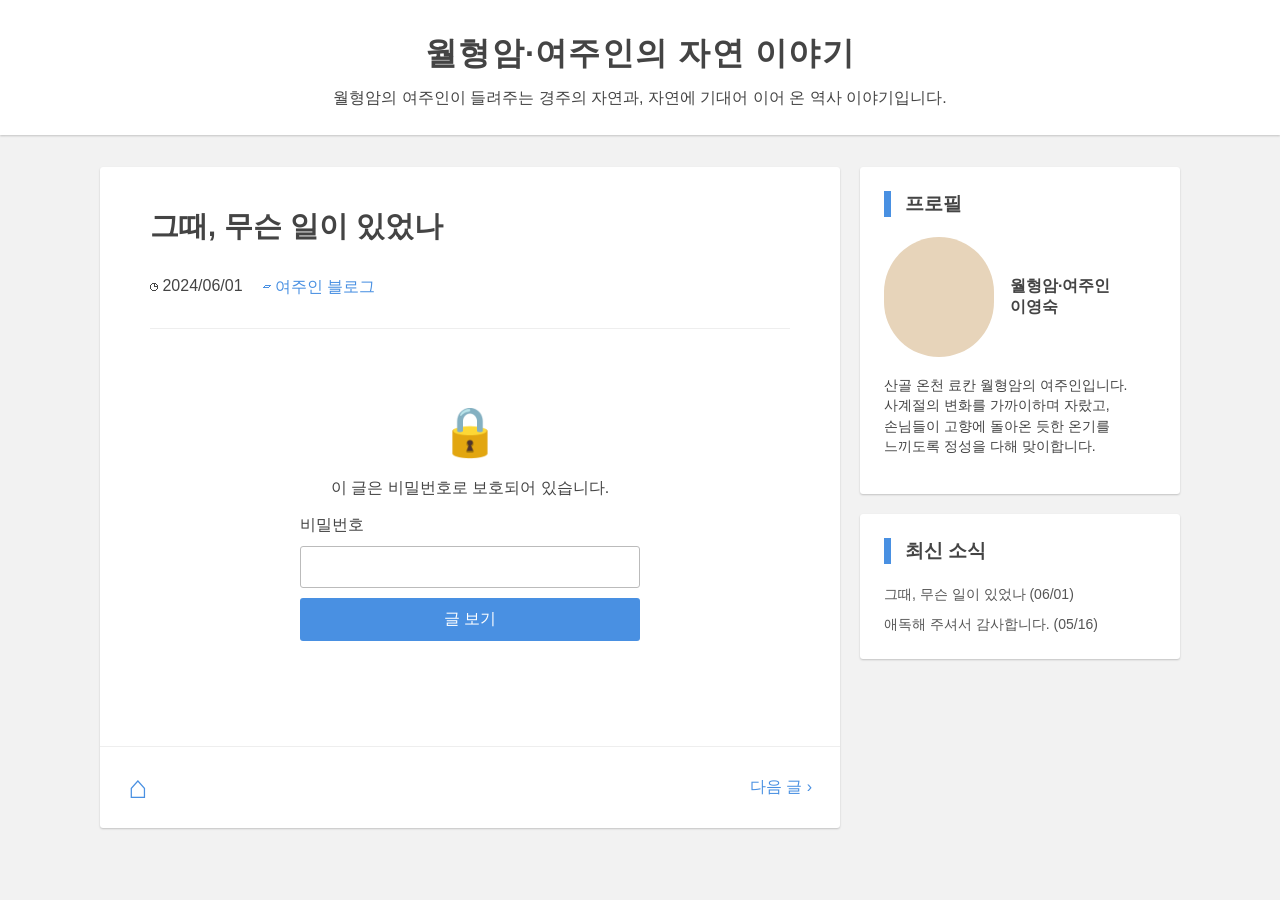
==== blog-entry-1.html @ ec3e3de4 "월형암 자연 이야기 사이트 배포" ====
<!doctype html><html lang="ko"><head><meta charset="utf-8"><meta name="viewport" content="width=device-width,initial-scale=1"><title>그때, 무슨 일이 있었나 | 월형암</title><link rel="stylesheet" href="styles.css"></head><body>
<header class="site-header"><a class="site-title" href="index.html">월형암·여주인의 자연 이야기</a><p>월형암의 여주인이 들려주는 경주의 자연과, 자연에 기대어 이어 온 역사 이야기입니다.</p></header>
<main class="content"><section class="post-card"><h1>그때, 무슨 일이 있었나</h1><div class="meta"><span>◷ 2024/06/01</span><a href="index.html">▱ 여주인 블로그</a></div><section id="locked" class="locked-post"><div class="lock-icon">🔒</div><p>이 글은 비밀번호로 보호되어 있습니다.</p><form id="password-form" class="password-form"><label for="password">비밀번호</label><input id="password" type="password" autocomplete="off" required><button type="submit">글 보기</button><p id="error" class="password-error" hidden>비밀번호가 올바르지 않습니다.</p></form></section><article id="post" class="translated-post" hidden></article><nav class="pager"><a class="home" href="index.html">⌂</a><a href="index.html">다음 글 ›</a></nav></section><aside class="sidebar"><section class="side-card"><h2>프로필</h2><div class="profile-head"><div class="portrait" aria-label="월형암 여주인 이영숙의 초상"></div><strong>월형암·여주인<br>이영숙</strong></div><p>산골 온천 료칸 월형암의 여주인입니다. 사계절의 변화를 가까이하며 자랐고, 손님들이 고향에 돌아온 듯한 온기를 느끼도록 정성을 다해 맞이합니다.</p></section><section class="side-card"><h2>최신 소식</h2><ul><li><a href="blog-entry-1.html">그때, 무슨 일이 있었나 (06/01)</a></li><li><a href="index.html">애독해 주셔서 감사합니다. (05/16)</a></li></ul></section></aside></main>
<script>
const body=`지호가 사고로 세상을 떠난 뒤, 저는 줄곧 후회 속에서 살아왔습니다.
우리 지호는 아무 잘못도 없었습니다.
여관과 손님들, 그리고 저를 위해 자신의 몸을 돌보지 않고 계속해서 일해주었습니다.
직원 부족으로 어려움을 겪고 있던 이 여관에 지호는 그야말로 희망 그 자체였습니다.
하지만 저는 그런 아들의 헌신에 기대고만 있었습니다.
그때 제가 선택할 수 있었던 길은 여러 가지가 있었습니다.
최승민 씨의 조언을 순순히 받아들이고, 직원 채용과 장시간 노동 문제를 조금이라도 더 일찍 개선했더라면.
지칠 대로 지쳐 있던 지호에게 그날의 셔틀 업무를 맡기지 않았더라면.
분명 수많은 선택지가 있었을 텐데, 저는 그중 어느 하나도 선택하지 않았습니다.
아마 모든 것이 제 잘못이겠지요.
그때 진실을 숨기지 않고 모든 것을 털어놓을 수도 있었습니다.
하지만 그렇게 했다면 이 여관은 어떻게 되었을까요? 직원들은 어떻게 되었을까요?
그리고 무엇보다 지호가 세상 사람들에게 어떤 시선을 받게 되었을까요?
제 자신이 어떻게 되는지는 아무래도 상관없었습니다.
그저 조상 대대로 이어져 내려온 이 여관과,
몸과 마음을 희생하면서까지 헌신해 준 지호의 명예만큼은 지키고 싶었습니다.
절벽 아래에 있는 자동차를 발견했을 때, 이미 두 사람의 목숨을 구할 수 없다는 사실은 명백했습니다.
그때의 저는 스스로도 놀랄 만큼 침착했습니다.
절망감보다 먼저 여관을 지켜야 한다는 사명감에 사로잡혀 있었습니다.
그렇게 여관을 지킬 방법을 생각하던 중, 쓰레기장에 전신거울이 있었다는 사실이 문득 떠올랐습니다.
만약 이곳에 거울이 있다면――
그리고 저는 하나의 죄를 저질렀습니다.
제가 생각했던 형태와는 달랐지만, 결과적으로
'동물이 갑자기 뛰어들어 발생한 사고'라는 거짓된 진실이 덧씌워졌고,
여관도 지호의 명예도 지킬 수 있었습니다.
다만, 황도준 씨에게는 진심으로 죄송하게 생각하고 있습니다.
모든 사실을 세상에 밝히고 마음의 짐을 내려놓고 싶다고 몇 번이고, 몇 번이고 생각했습니다.
그럼에도 끝까지 입을 다물었던 저에게 이제 용서받을 자격 따위는 없겠지요.
그러니 적어도 이곳에 진실을 기록해 두려 합니다.
혹시 이 글을 읽고 계신 분이 있다면, 부디 이 진실을 황도준 씨의 유가족과 친구분들께 전해 주십시오.
그것이 제게 남겨진 마지막 속죄입니다.

여주인
이영숙 올림`;
document.querySelector('#password-form').addEventListener('submit',e=>{e.preventDefault();if(document.querySelector('#password').value==='11050525'){document.querySelector('#locked').hidden=true;const post=document.querySelector('#post');post.innerHTML=body.split(/\n\n+/).map(p=>`<p>${p.replace(/\n/g,'<br>')}</p>`).join('');post.hidden=false;sessionStorage.setItem('post1','open')}else document.querySelector('#error').hidden=false});if(sessionStorage.getItem('post1')==='open'){document.querySelector('#password').value='11050525';document.querySelector('#password-form').requestSubmit()}
</script></body></html>
---- styles.css ----
*{box-sizing:border-box}body{margin:0;color:#444;background:#f2f2f2;font-family:"Malgun Gothic","Apple SD Gothic Neo",sans-serif;word-break:keep-all}a{color:#4990e2;text-decoration:none}.site-header{padding:32px 20px 26px;text-align:center;background:#fff;box-shadow:0 1px 2px #0003}.site-title{color:#444;font-size:2rem;font-weight:700;letter-spacing:.08rem}.site-header p{margin:12px 0 0}.content{display:flex;gap:20px;width:min(1080px,calc(100% - 40px));margin:auto;padding:32px 0 48px;align-items:flex-start}.post-card,.side-card{border-radius:3px;background:#fff;box-shadow:0 1px 2px #0003}.post-card{width:740px;padding:40px 50px 0;overflow:hidden}.post-card h1{margin:0 0 30px;font-size:1.8rem}.meta{display:flex;gap:20px;font-size:16px}.notice{margin:30px 0;min-height:354px;padding:35px 20px 20px;border:1px solid #e0d7c8;border-radius:6px;color:#3b3125;background:#faf7f2;text-align:center;font-family:Batang,"Nanum Myeongjo",serif;line-height:1.75}.bowing{margin-top:18px;font-size:90px}.pager{display:flex;justify-content:space-between;align-items:center;margin:0 -50px;border-top:1px solid #eee}.pager a{padding:22px 28px}.pager .home{font-size:32px}.translated-post{margin:30px 0;padding:34px 0 12px;border-top:1px solid #eee;color:#3b3125;font-family:Batang,"Nanum Myeongjo",serif;font-size:16px;line-height:1.95}.translated-post p{margin:0 0 30px}.locked-post{min-height:340px;margin:30px 0;padding:75px 24px;border-top:1px solid #eee;text-align:center}.lock-icon{margin-bottom:18px;font-size:48px}.password-form{display:grid;gap:10px;width:min(340px,100%);margin:auto;text-align:left}.password-form input{padding:11px;border:1px solid #bbb;border-radius:3px;font:inherit}.password-form button{padding:11px;border:0;border-radius:3px;color:#fff;background:#4990e2;font:inherit;cursor:pointer}.password-error{color:#c0392b}.sidebar{width:320px;flex:0 0 320px}.side-card{margin-bottom:20px;padding:24px}.side-card h2{margin:0 0 20px;padding-left:14px;border-left:7px solid #4990e2;font-size:1.2rem}.profile-head{display:flex;gap:16px;align-items:center;margin-bottom:18px}.portrait{width:110px;height:120px;flex:0 0 110px;border-radius:60px;background:url("https://blog-imgs-168.fc2.com/4/o/n/4one5213o2qq/okami_icons.jpg") center/cover no-repeat,#e7d4ba}.side-card p,.side-card li{font-size:14px;line-height:1.45}.side-card ul{margin:0;padding:0;list-style:none}.side-card li+li{margin-top:10px}.side-card li a{color:#555}.footer{text-align:center;font-size:13px;line-height:1.7}.footer span{color:#4990e2}@media(max-width:800px){.site-title{font-size:1.55rem}.site-header p{font-size:13px;line-height:1.5}.content{display:block;width:calc(100% - 24px);padding-top:20px}.post-card{width:100%;padding:28px 22px 0}.post-card h1{font-size:1.45rem}.pager{margin:0 -22px}.sidebar{width:100%;margin-top:20px}}
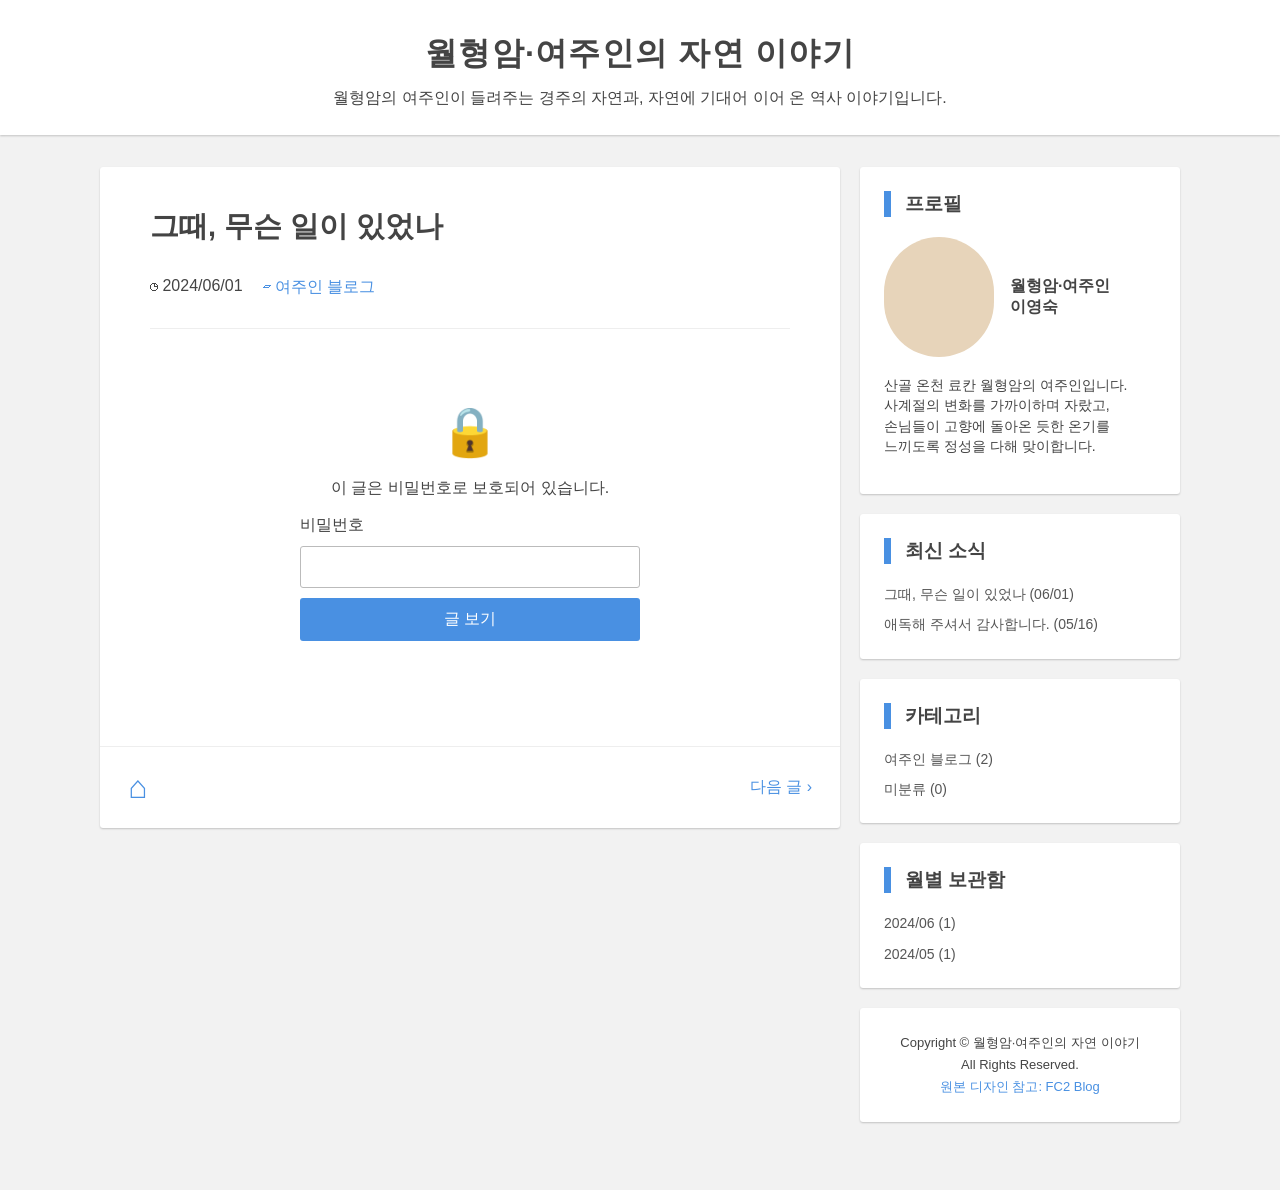
==== commit 75b52876: "카테고리와 월별 보관함 복원" ====
--- a/blog-entry-1.html
+++ b/blog-entry-1.html
@@ -1,6 +1,6 @@
 <!doctype html><html lang="ko"><head><meta charset="utf-8"><meta name="viewport" content="width=device-width,initial-scale=1"><title>그때, 무슨 일이 있었나 | 월형암</title><link rel="stylesheet" href="styles.css"></head><body>
 <header class="site-header"><a class="site-title" href="index.html">월형암·여주인의 자연 이야기</a><p>월형암의 여주인이 들려주는 경주의 자연과, 자연에 기대어 이어 온 역사 이야기입니다.</p></header>
-<main class="content"><section class="post-card"><h1>그때, 무슨 일이 있었나</h1><div class="meta"><span>◷ 2024/06/01</span><a href="index.html">▱ 여주인 블로그</a></div><section id="locked" class="locked-post"><div class="lock-icon">🔒</div><p>이 글은 비밀번호로 보호되어 있습니다.</p><form id="password-form" class="password-form"><label for="password">비밀번호</label><input id="password" type="password" autocomplete="off" required><button type="submit">글 보기</button><p id="error" class="password-error" hidden>비밀번호가 올바르지 않습니다.</p></form></section><article id="post" class="translated-post" hidden></article><nav class="pager"><a class="home" href="index.html">⌂</a><a href="index.html">다음 글 ›</a></nav></section><aside class="sidebar"><section class="side-card"><h2>프로필</h2><div class="profile-head"><div class="portrait" aria-label="월형암 여주인 이영숙의 초상"></div><strong>월형암·여주인<br>이영숙</strong></div><p>산골 온천 료칸 월형암의 여주인입니다. 사계절의 변화를 가까이하며 자랐고, 손님들이 고향에 돌아온 듯한 온기를 느끼도록 정성을 다해 맞이합니다.</p></section><section class="side-card"><h2>최신 소식</h2><ul><li><a href="blog-entry-1.html">그때, 무슨 일이 있었나 (06/01)</a></li><li><a href="index.html">애독해 주셔서 감사합니다. (05/16)</a></li></ul></section></aside></main>
+<main class="content"><section class="post-card"><h1>그때, 무슨 일이 있었나</h1><div class="meta"><span>◷ 2024/06/01</span><a href="index.html">▱ 여주인 블로그</a></div><section id="locked" class="locked-post"><div class="lock-icon">🔒</div><p>이 글은 비밀번호로 보호되어 있습니다.</p><form id="password-form" class="password-form"><label for="password">비밀번호</label><input id="password" type="password" autocomplete="off" required><button type="submit">글 보기</button><p id="error" class="password-error" hidden>비밀번호가 올바르지 않습니다.</p></form></section><article id="post" class="translated-post" hidden></article><nav class="pager"><a class="home" href="index.html">⌂</a><a href="index.html">다음 글 ›</a></nav></section><aside class="sidebar"><section class="side-card"><h2>프로필</h2><div class="profile-head"><div class="portrait" aria-label="월형암 여주인 이영숙의 초상"></div><strong>월형암·여주인<br>이영숙</strong></div><p>산골 온천 료칸 월형암의 여주인입니다. 사계절의 변화를 가까이하며 자랐고, 손님들이 고향에 돌아온 듯한 온기를 느끼도록 정성을 다해 맞이합니다.</p></section><section class="side-card"><h2>최신 소식</h2><ul><li><a href="blog-entry-1.html">그때, 무슨 일이 있었나 (06/01)</a></li><li><a href="index.html">애독해 주셔서 감사합니다. (05/16)</a></li></ul></section><section class="side-card"><h2>카테고리</h2><ul><li><a href="index.html">여주인 블로그 (2)</a></li><li><a href="index.html">미분류 (0)</a></li></ul></section><section class="side-card"><h2>월별 보관함</h2><ul><li><a href="blog-entry-1.html">2024/06 (1)</a></li><li><a href="index.html">2024/05 (1)</a></li></ul></section><footer class="side-card footer">Copyright © 월형암·여주인의 자연 이야기<br>All Rights Reserved.<br><span>원본 디자인 참고: FC2 Blog</span></footer></aside></main>
 <script>
 const body=`지호가 사고로 세상을 떠난 뒤, 저는 줄곧 후회 속에서 살아왔습니다.
 우리 지호는 아무 잘못도 없었습니다.
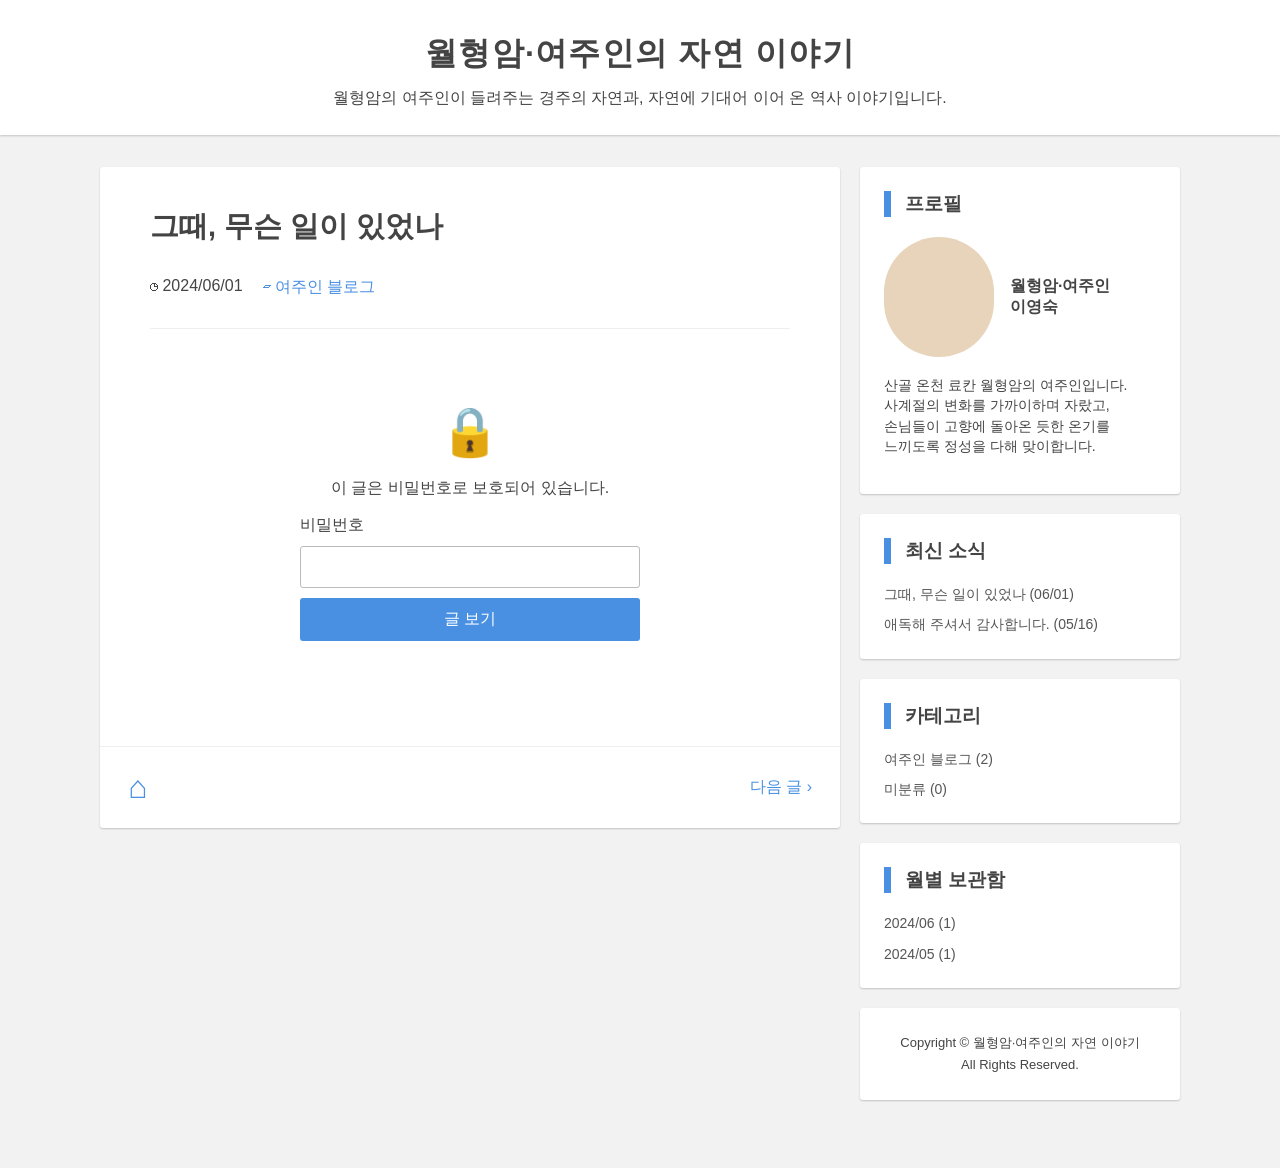
==== commit a6777b16: "불필요한 문구 삭제" ====
--- a/blog-entry-1.html
+++ b/blog-entry-1.html
@@ -1,6 +1,6 @@
 <!doctype html><html lang="ko"><head><meta charset="utf-8"><meta name="viewport" content="width=device-width,initial-scale=1"><title>그때, 무슨 일이 있었나 | 월형암</title><link rel="stylesheet" href="styles.css"></head><body>
 <header class="site-header"><a class="site-title" href="index.html">월형암·여주인의 자연 이야기</a><p>월형암의 여주인이 들려주는 경주의 자연과, 자연에 기대어 이어 온 역사 이야기입니다.</p></header>
-<main class="content"><section class="post-card"><h1>그때, 무슨 일이 있었나</h1><div class="meta"><span>◷ 2024/06/01</span><a href="index.html">▱ 여주인 블로그</a></div><section id="locked" class="locked-post"><div class="lock-icon">🔒</div><p>이 글은 비밀번호로 보호되어 있습니다.</p><form id="password-form" class="password-form"><label for="password">비밀번호</label><input id="password" type="password" autocomplete="off" required><button type="submit">글 보기</button><p id="error" class="password-error" hidden>비밀번호가 올바르지 않습니다.</p></form></section><article id="post" class="translated-post" hidden></article><nav class="pager"><a class="home" href="index.html">⌂</a><a href="index.html">다음 글 ›</a></nav></section><aside class="sidebar"><section class="side-card"><h2>프로필</h2><div class="profile-head"><div class="portrait" aria-label="월형암 여주인 이영숙의 초상"></div><strong>월형암·여주인<br>이영숙</strong></div><p>산골 온천 료칸 월형암의 여주인입니다. 사계절의 변화를 가까이하며 자랐고, 손님들이 고향에 돌아온 듯한 온기를 느끼도록 정성을 다해 맞이합니다.</p></section><section class="side-card"><h2>최신 소식</h2><ul><li><a href="blog-entry-1.html">그때, 무슨 일이 있었나 (06/01)</a></li><li><a href="index.html">애독해 주셔서 감사합니다. (05/16)</a></li></ul></section><section class="side-card"><h2>카테고리</h2><ul><li><a href="index.html">여주인 블로그 (2)</a></li><li><a href="index.html">미분류 (0)</a></li></ul></section><section class="side-card"><h2>월별 보관함</h2><ul><li><a href="blog-entry-1.html">2024/06 (1)</a></li><li><a href="index.html">2024/05 (1)</a></li></ul></section><footer class="side-card footer">Copyright © 월형암·여주인의 자연 이야기<br>All Rights Reserved.<br><span>원본 디자인 참고: FC2 Blog</span></footer></aside></main>
+<main class="content"><section class="post-card"><h1>그때, 무슨 일이 있었나</h1><div class="meta"><span>◷ 2024/06/01</span><a href="index.html">▱ 여주인 블로그</a></div><section id="locked" class="locked-post"><div class="lock-icon">🔒</div><p>이 글은 비밀번호로 보호되어 있습니다.</p><form id="password-form" class="password-form"><label for="password">비밀번호</label><input id="password" type="password" autocomplete="off" required><button type="submit">글 보기</button><p id="error" class="password-error" hidden>비밀번호가 올바르지 않습니다.</p></form></section><article id="post" class="translated-post" hidden></article><nav class="pager"><a class="home" href="index.html">⌂</a><a href="index.html">다음 글 ›</a></nav></section><aside class="sidebar"><section class="side-card"><h2>프로필</h2><div class="profile-head"><div class="portrait" aria-label="월형암 여주인 이영숙의 초상"></div><strong>월형암·여주인<br>이영숙</strong></div><p>산골 온천 료칸 월형암의 여주인입니다. 사계절의 변화를 가까이하며 자랐고, 손님들이 고향에 돌아온 듯한 온기를 느끼도록 정성을 다해 맞이합니다.</p></section><section class="side-card"><h2>최신 소식</h2><ul><li><a href="blog-entry-1.html">그때, 무슨 일이 있었나 (06/01)</a></li><li><a href="index.html">애독해 주셔서 감사합니다. (05/16)</a></li></ul></section><section class="side-card"><h2>카테고리</h2><ul><li><a href="index.html">여주인 블로그 (2)</a></li><li><a href="index.html">미분류 (0)</a></li></ul></section><section class="side-card"><h2>월별 보관함</h2><ul><li><a href="blog-entry-1.html">2024/06 (1)</a></li><li><a href="index.html">2024/05 (1)</a></li></ul></section><footer class="side-card footer">Copyright © 월형암·여주인의 자연 이야기<br>All Rights Reserved.</footer></aside></main>
 <script>
 const body=`지호가 사고로 세상을 떠난 뒤, 저는 줄곧 후회 속에서 살아왔습니다.
 우리 지호는 아무 잘못도 없었습니다.
